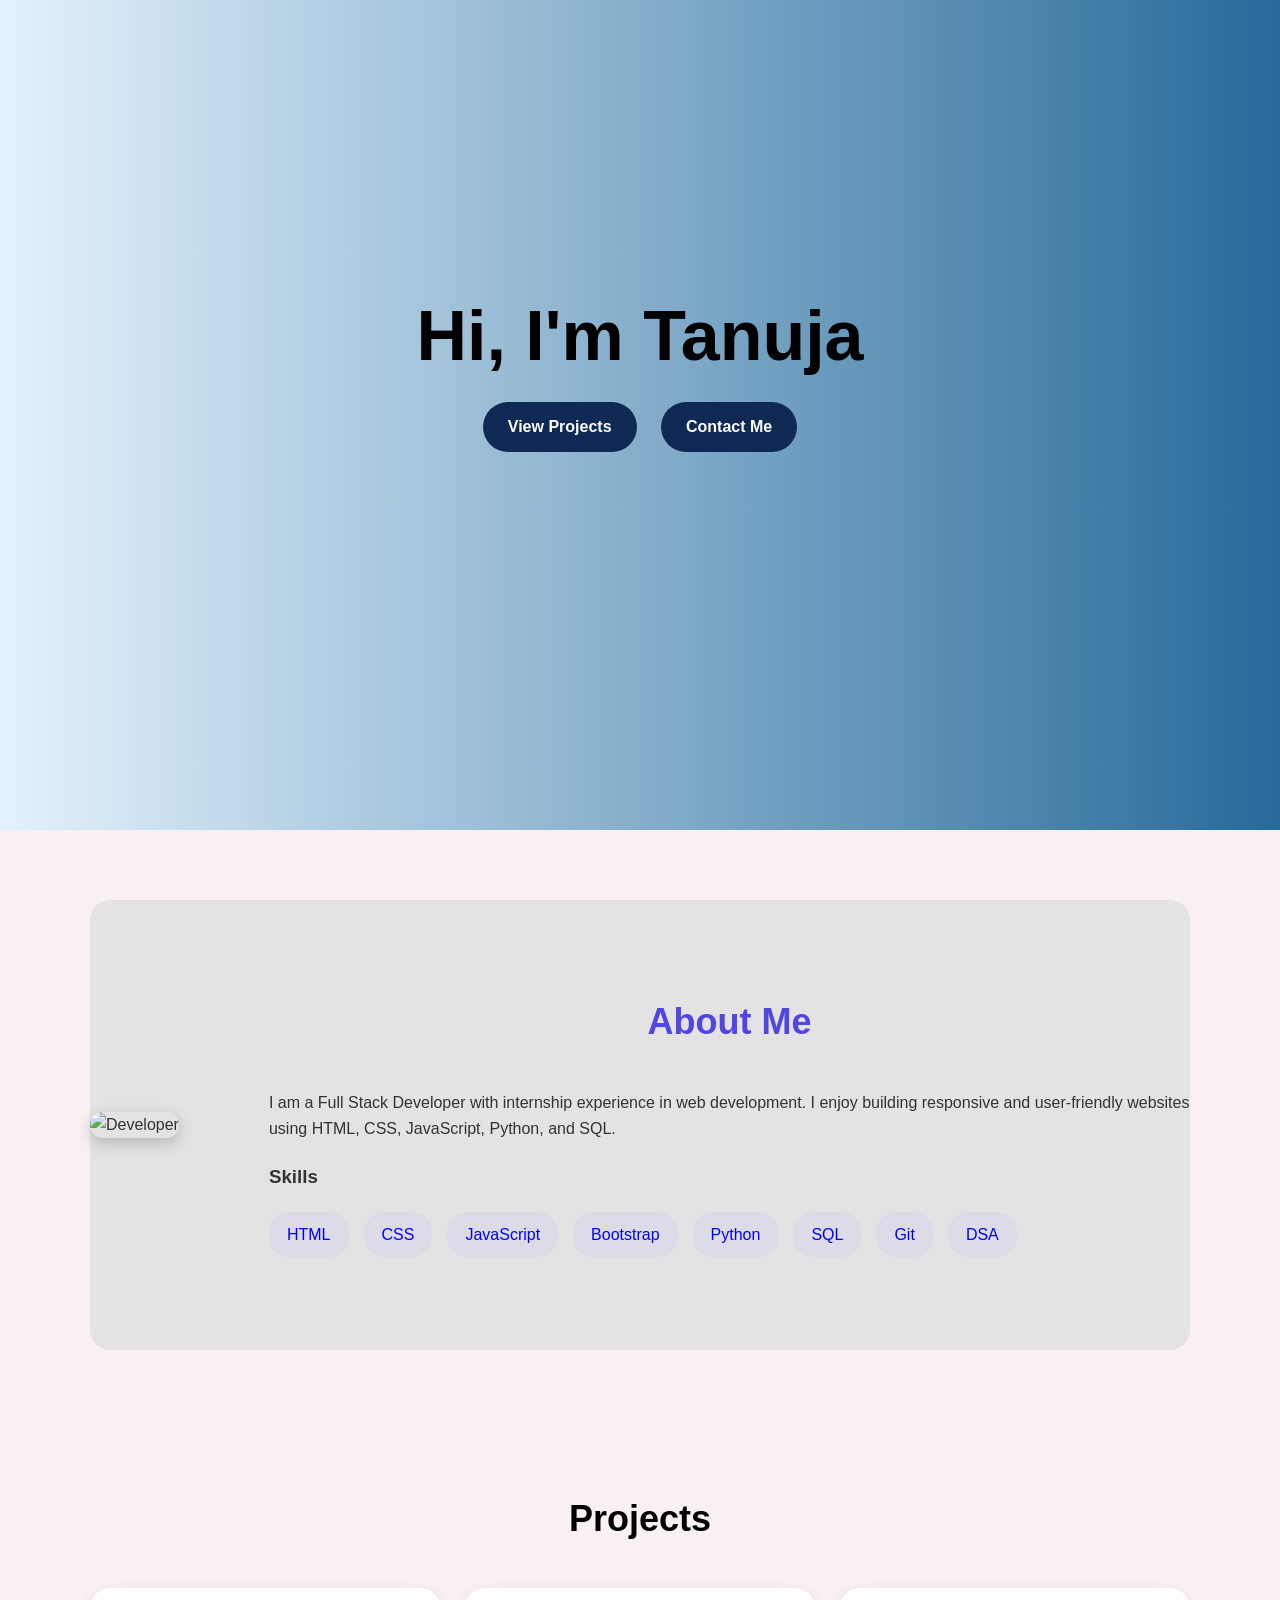
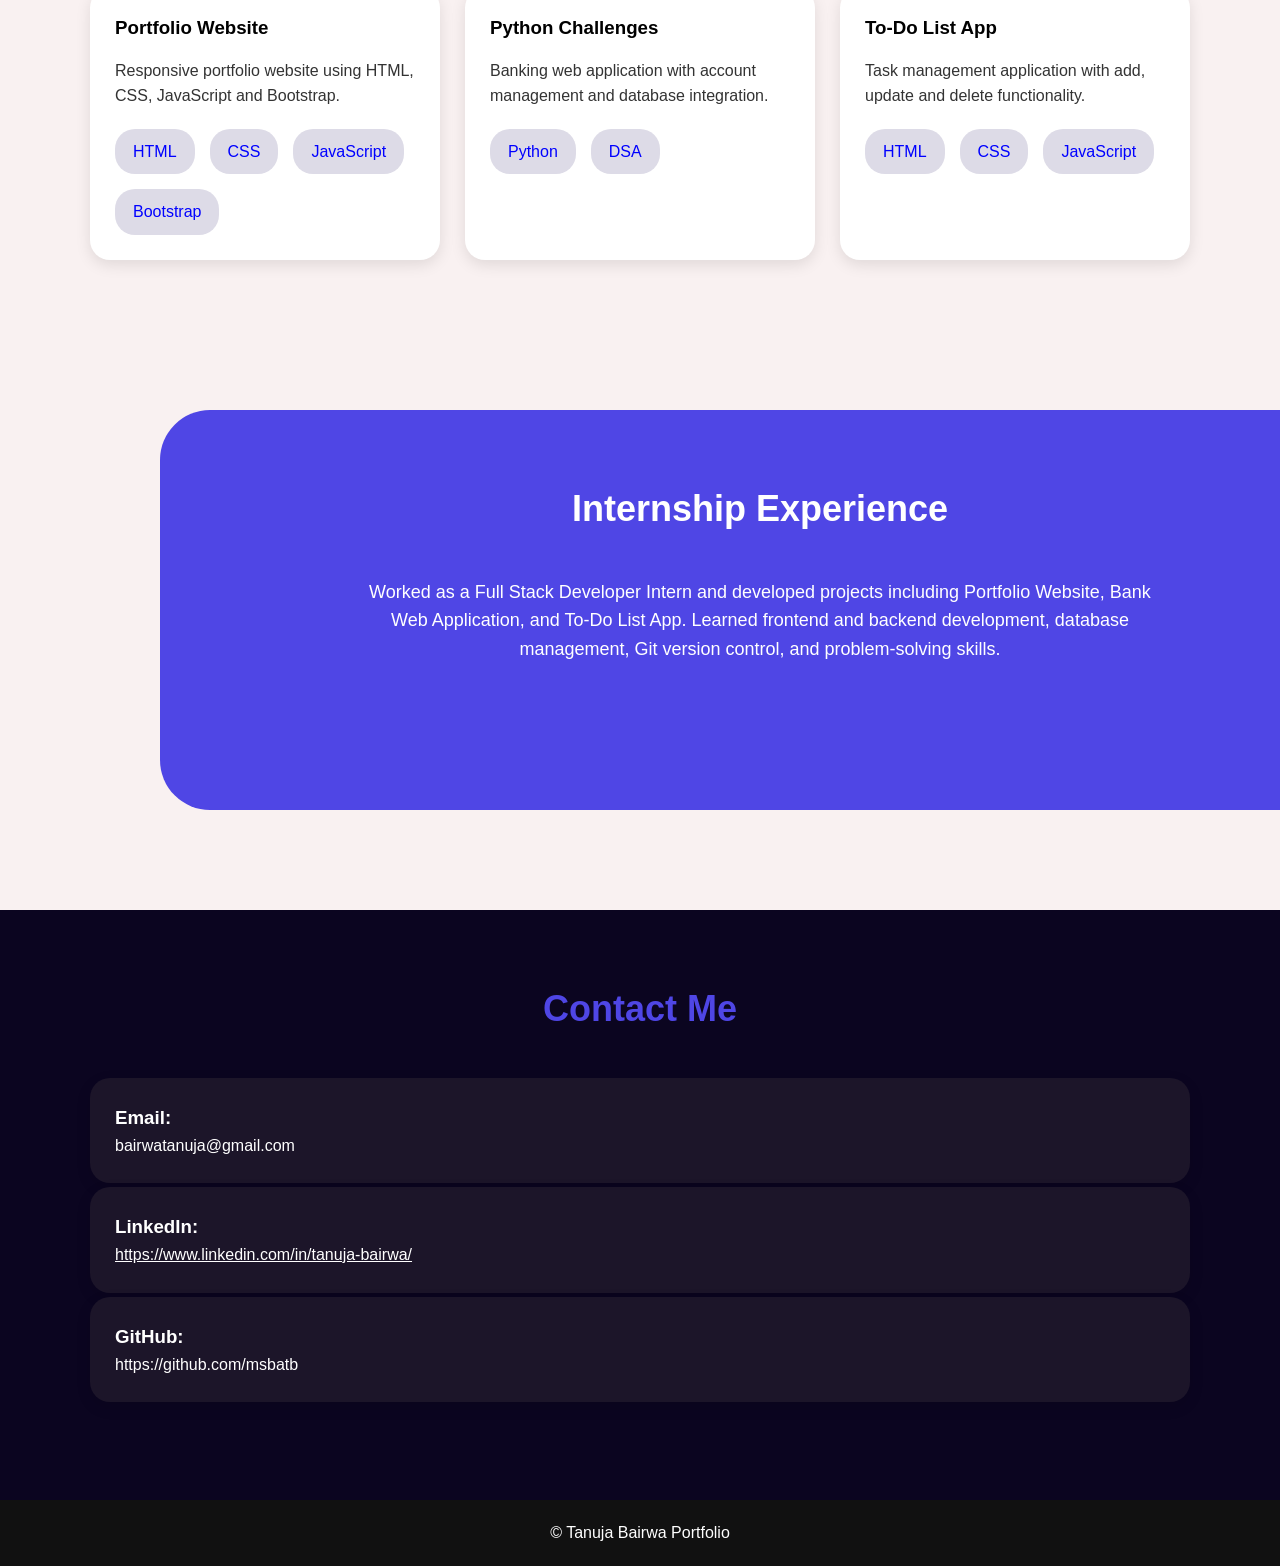
==== portfolio.html @ 1cd32e77 "Add files via upload" ====
<!DOCTYPE html>
<html lang="en">
<head>
  <meta charset="UTF-8">
  <meta name="viewport" content="width=device-width, initial-scale=1.0">
  <title>Tanuja Bairwa | Portfolio</title>

  <link rel="stylesheet" href="style.css">
</head>
<body>

  <!-- Header -->
  <header>
    <div class="container">
      <h1>Hi, I'm Tanuja</h1>

      <a href="#projects" class="btn">View Projects</a>
      <a href="#contact" class="btn">Contact Me</a>
    </div>
  </header>

  <!-- About -->
  <section id="about">
    <div class="container about">

      <div class="about-image">
        <img src="https://images.unsplash.com/photo-1498050108023-c5249f4df085" alt="Developer">
      </div>

      <div class="about-text">
        <h2>About Me</h2>

        <p>
          I am a Full Stack Developer with internship experience in web development.
          I enjoy building responsive and user-friendly websites using HTML, CSS,
          JavaScript, Python, and SQL.
        </p>

        <h3>Skills</h3>

        <div class="skills">
          <span>HTML</span>
          <span>CSS</span>
          <span>JavaScript</span>
          <span>Bootstrap</span>
          <span>Python</span>
          <span>SQL</span>
          <span>Git</span>
          <span>DSA</span>
        </div>
      </div>

    </div>
  </section>

  <!-- Projects -->
  <section id="projects">
    <div class="container">

      <h2 class="project-h2">Projects</h2>

      <div class="project-container">

        <div class="project-card">
          <h3>Portfolio Website</h3>
          <p>
            Responsive portfolio website using HTML, CSS, JavaScript and Bootstrap.
          </p>
          <div class="skills">
          <span>HTML</span>
          <span>CSS</span>
          <span>JavaScript</span>
          <span>Bootstrap</span>
        </div>
        </div>

        <div class="project-card">
          <h3>Python Challenges</h3>
          <p>
            Banking web application with account management and database integration.
          </p>
          <div class="skills">
          <span>Python</span>
          <span>DSA</span>
        </div>
        </div>

        <div class="project-card">
          <h3>To-Do List App</h3>
          <p>
            Task management application with add, update and delete functionality.
          </p>
          <div class="skills">
          <span>HTML</span>
          <span>CSS</span>
          <span>JavaScript</span>
        </div>
        </div>
      </div>
    </div>
  </section>

  <!-- Internship -->
  <section id="internship">
    <div class="container">

      <h2>Internship Experience</h2>

      <p class="internship-text">
        Worked as a Full Stack Developer Intern and developed projects including
        Portfolio Website, Bank Web Application, and To-Do List App.
        Learned frontend and backend development, database management,
        Git version control, and problem-solving skills.
      </p>

    </div>
  </section>

  <!-- Contact -->
  <section id="contact">
    <div class="container">

      <h2 class="contact-h2">Contact Me</h2>

      <div class="contact-card">
          <h3>Email:</h3>
          <p>bairwatanuja@gmail.com</p>
      </div>

      <div class="contact-card">
          <h3>LinkedIn:</h3>
          <p><a href="https://www.linkedin.com/in/tanuja-bairwa/">https://www.linkedin.com/in/tanuja-bairwa/</a></p>
      </div>

      <div class="contact-card">
          <h3>GitHub:</h3>
          <p><a href="https://github.com/msbatb"></a>https://github.com/msbatb</p>
      </div>
      <!-- <div class="contact-box">
        
        <p>LinkedIn: linkedin.com/in/yourprofile</p>
        
      </div> -->

    </div>
  </section>

  <!-- Footer -->
  <footer>
    <p>© Tanuja Bairwa Portfolio</p>
  </footer>

</body>
</html>
---- style.css ----
*{
    margin:0;
    padding:0;
    box-sizing:border-box;
    font-family: Arial, sans-serif;
}

body{
    background:#f9f1f1;
    color:#333;
    line-height:1.6;
}

.container{
    width:90%;
    max-width:1100px;
    height: 50vh;
    margin:auto;
}

/* Header */

header{
    background: linear-gradient(to right, #e3f2fd, #276a99);
    color:black;
    text-align:center;
    padding:100px 20px;
}

header h1{
    font-size:70px;
    margin-top: 20vh;
}

header p{
    font-size:22px;
    margin-bottom:25px;
}

.btn{
    display:inline-block;
    background: #0F2854;
    color: white;
    padding:12px 25px;
    margin:10px;
    text-decoration:none;
    border-radius:30px;
    font-weight:bold;
    transition:0.3s;
}

.btn:hover{
    background:#ddd;
}

/* Sections */

section{
    padding:70px 0;
}

h2{
    text-align:center;
    font-size:36px;
    color:#4f46e5;
    margin-bottom:40px;
}

/* About */

.about{
    background:#e4e2e2;
    border-radius: 20px;
    display:flex;
    align-items:center;
    gap:90px;
    flex-wrap:wrap;
}

.about-image img{
    width:320px;
    border-radius:20px;
    box-shadow:0 5px 15px rgba(0,0,0,0.2);
}

.about-text{
    flex:1;
}

.about-text p{
    margin:20px 0;
}

.skills{
    display:flex;
    flex-wrap:wrap;
    gap:15px;
    margin-top:20px;
}

.skills span{
    background:#dddbe7;
    color:blue;
    padding:10px 18px;
    border-radius:20px;
}

/* Projects */

.project-container{
    display:grid;
    grid-template-columns:repeat(auto-fit,minmax(270px,1fr));
    gap:25px;
}

.project-h2{
    color: black;
}

.project-card{
    background:white;
    padding:25px;
    border-radius:20px;
    box-shadow:0 5px 15px rgba(0,0,0,0.1);
    transition:0.3s;
}

.project-card:hover{
    transform:translateY(-5px);
}

.project-card h3{
    color:black;
    margin-bottom:15px;
}

/* Internship */

#internship{
    background:#4f46e5;
    color:white;
    text-align:center;
    width: 1200px;
    height: 400px;
    margin-left: 160px;
    border-radius: 50px;
    margin-bottom: 100px;
}

#internship h2{
    color:white;
}

.internship-text{
    max-width:800px;
    margin:auto;
    font-size:18px;
}

/* Contact */
#contact{
    background: rgb(11, 5, 32);
    color: white;
}

.contact-card a{
    color: white;
}

.contact-card{
    background:rgb(28, 21, 41);
    padding:25px;
    margin-top: 4px;
    border-radius:20px;
    box-shadow:0 5px 15px rgba(0,0,0,0.1);
    transition:0.3s;
}

.contact-card:hover{
    transform:translateY(-5px);
}

.contact-card h3{
    color:white;
}



/* Footer */

footer{
    background:#111;
    color:white;
    text-align:center;
    padding:20px;
}

/* Responsive */

@media(max-width:768px){

    header h1{
        font-size:38px;
    }

    .about{
        flex-direction:column;
        text-align:center;
    }

    .about-image img{
        width:100%;
        max-width:350px;
    }
}
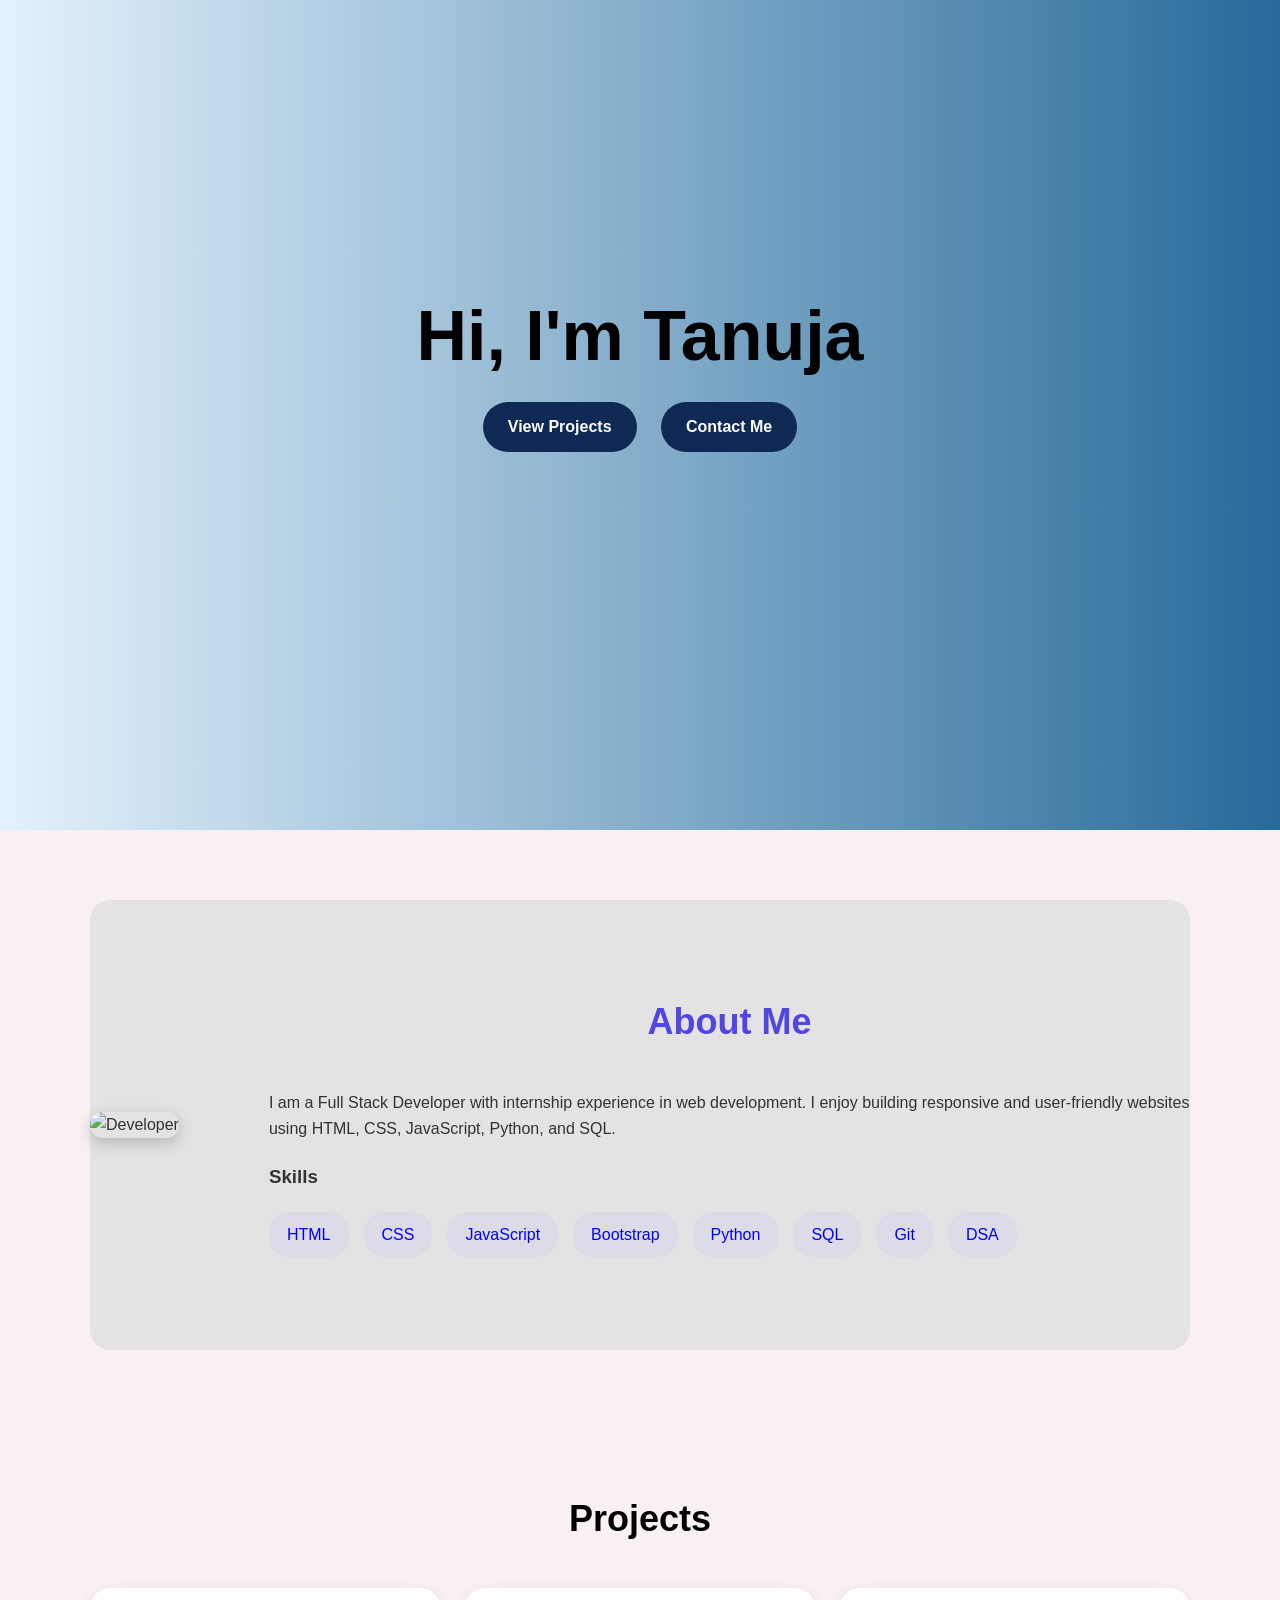
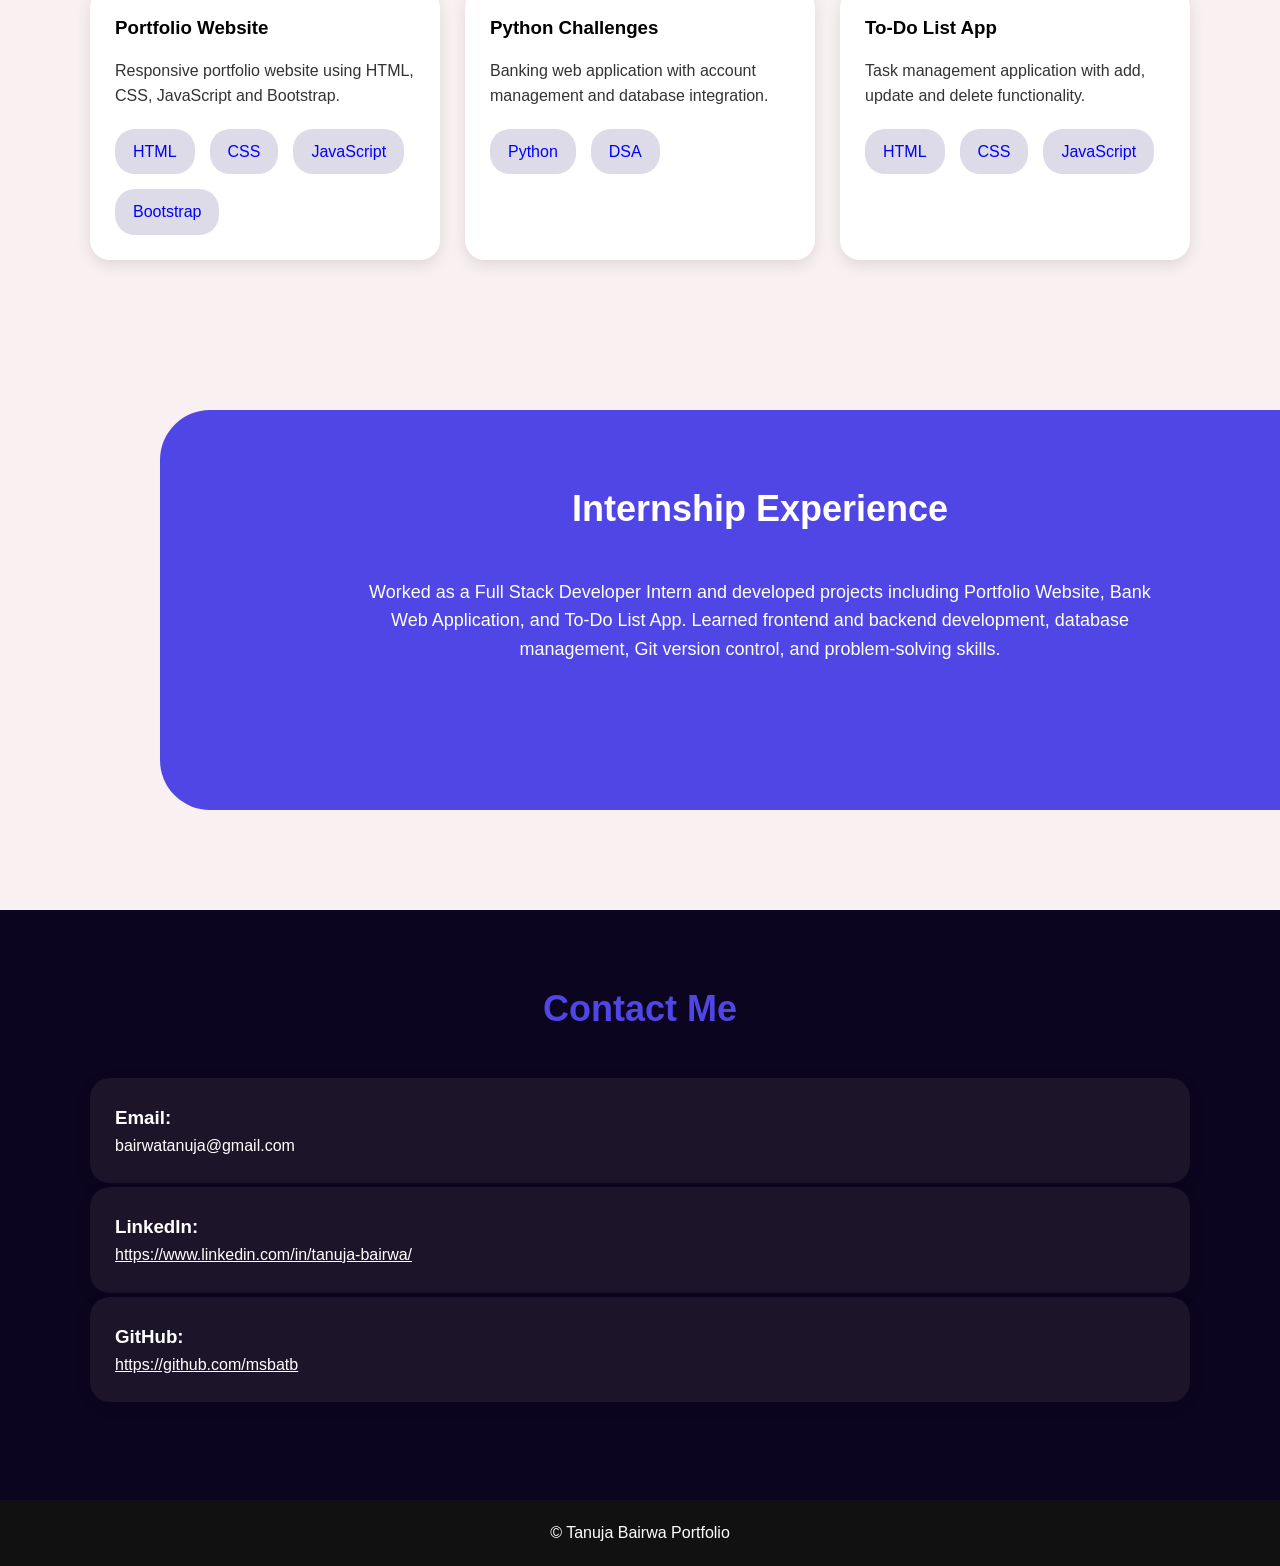
==== commit 28ff7e7b: "Add files via upload" ====
--- a/portfolio.html
+++ b/portfolio.html
@@ -4,7 +4,6 @@
   <meta charset="UTF-8">
   <meta name="viewport" content="width=device-width, initial-scale=1.0">
   <title>Tanuja Bairwa | Portfolio</title>
-
   <link rel="stylesheet" href="style.css">
 </head>
 <body>
@@ -134,7 +133,7 @@
 
       <div class="contact-card">
           <h3>GitHub:</h3>
-          <p><a href="https://github.com/msbatb"></a>https://github.com/msbatb</p>
+          <p><a href="https://github.com/msbatb">https://github.com/msbatb</a></p>
       </div>
       <!-- <div class="contact-box">
         
